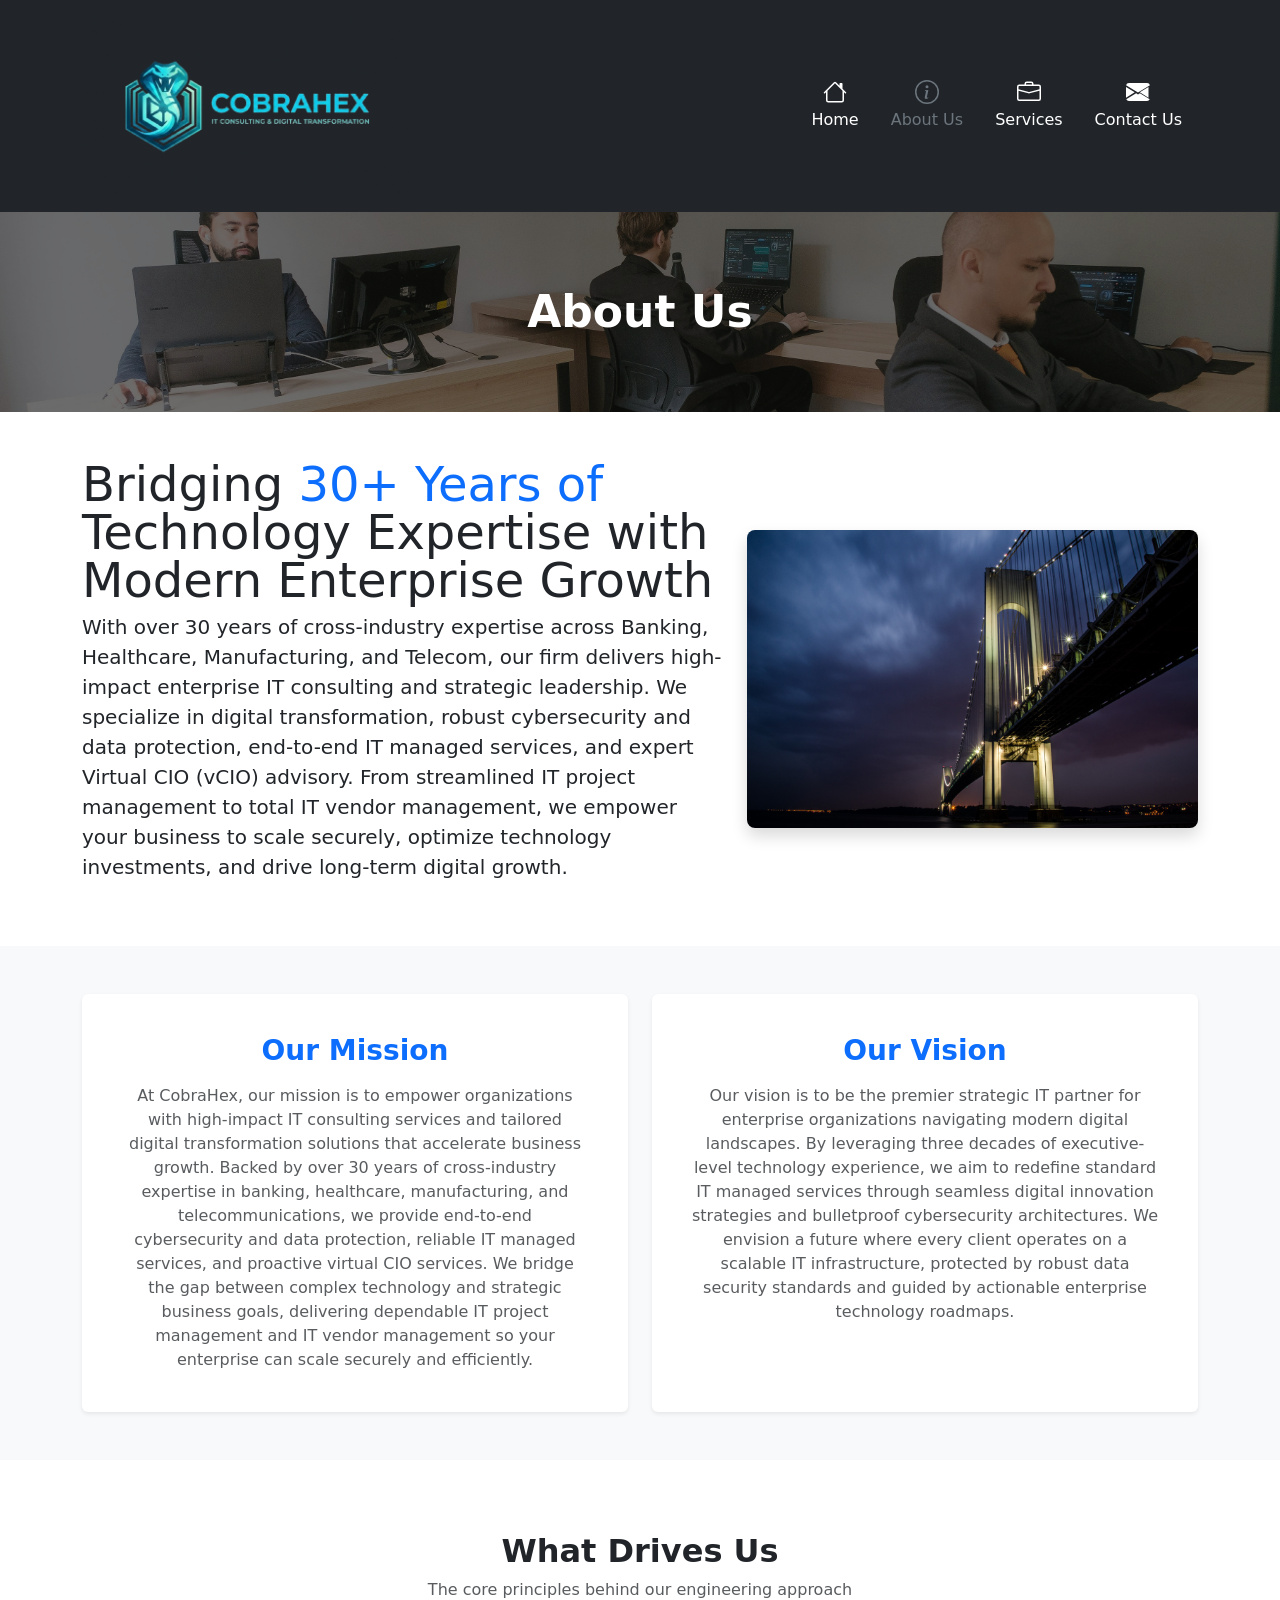
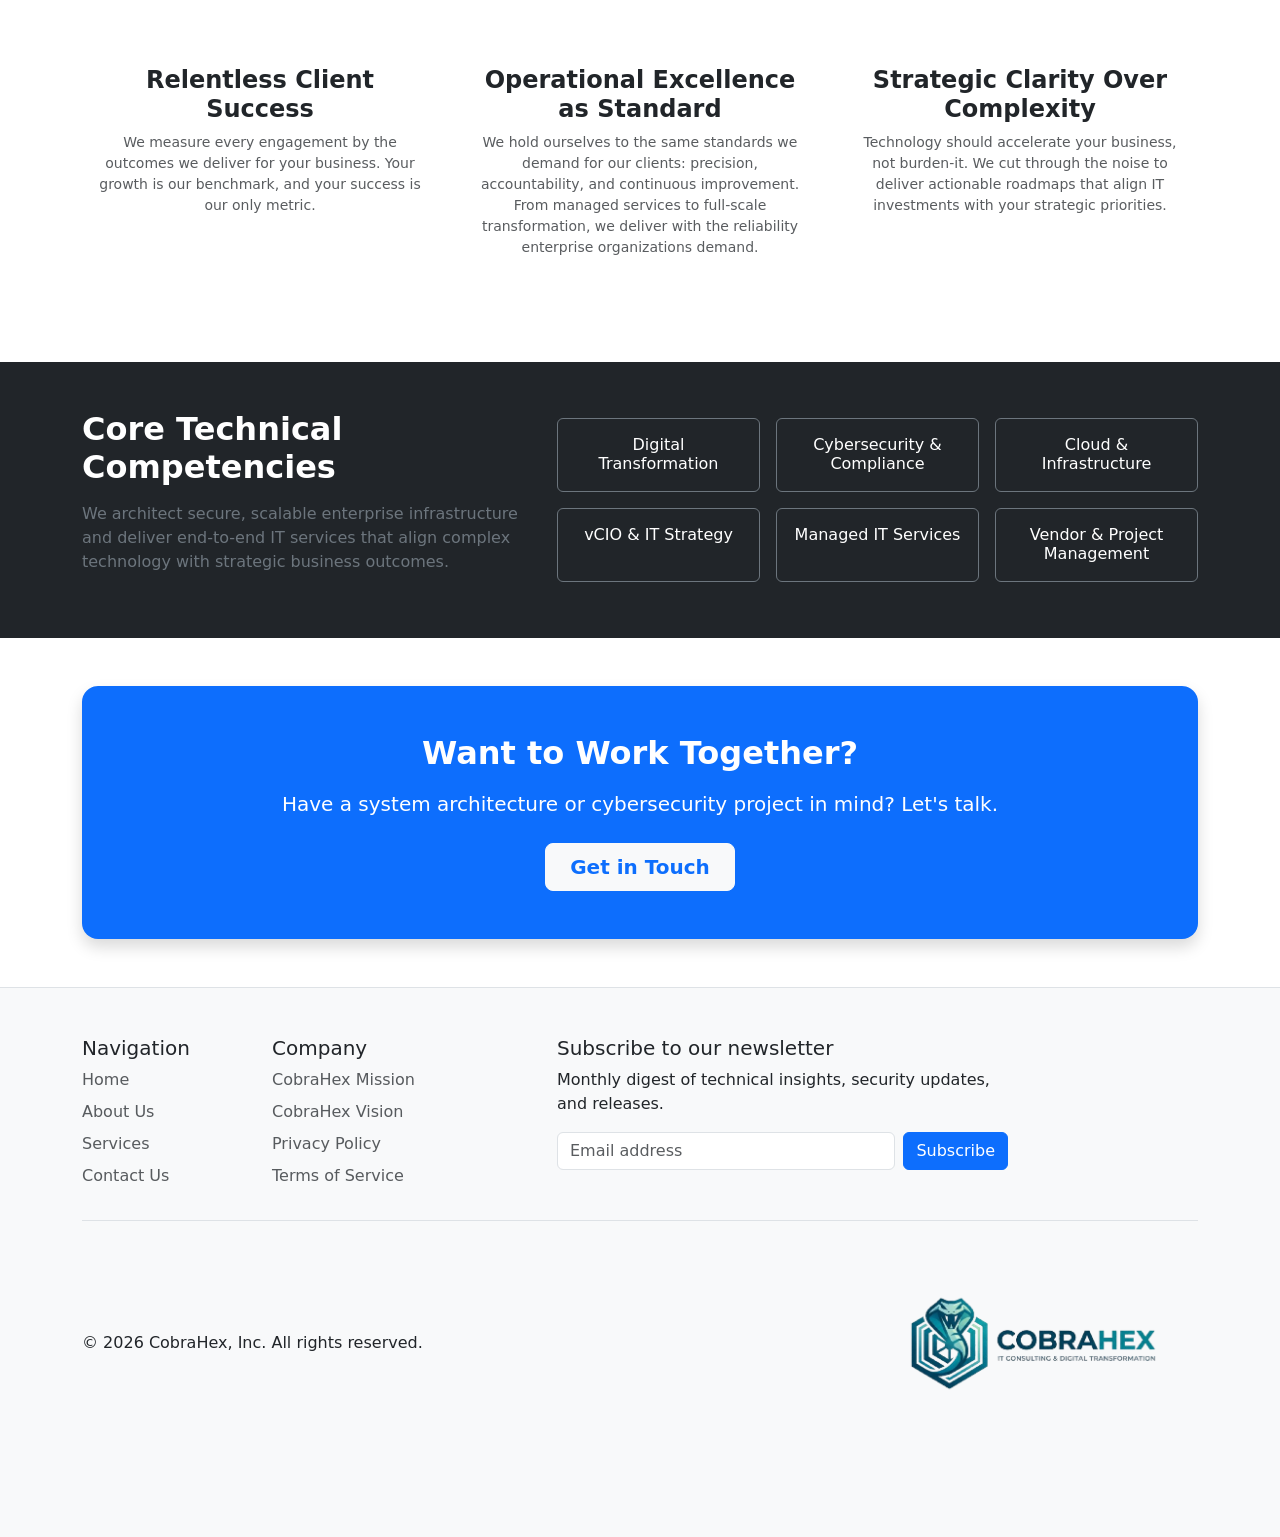
==== aboutUs.html @ 15d7810f "fix vision and mission cards for mobile devices" ====
<!DOCTYPE html>
<html lang="en">
<head>
    <meta charset="UTF-8">
    <meta name="viewport" content="width=device-width, initial-scale=1.0">
    <link href="https://cdn.jsdelivr.net/npm/bootstrap@5.3.3/dist/css/bootstrap.min.css" rel="stylesheet">
    <link href="./public/styles/home.css" rel="stylesheet">
    <link href="./public/styles/aboutUs.css" rel="stylesheet">
    <link rel="icon" href="./logo48.ico">
    <link rel="icon" href="./logo.png" type="image/x-icon">
    <!-- Core SEO -->
    <title>About CobraHex | 30+ Years of Enterprise IT & vCIO Leadership</title>
    <meta name="description"
        content="Discover how CobraHex leverages over 30 years of cross-industry tech expertise in banking, healthcare, and telecommunications to drive enterprise growth.">
    <meta name="keywords"
        content="About CobraHex, IT leadership, enterprise IT consulting, vCIO advisory, IT consulting expertise, IT digital transformation firm">
    
    <link rel="canonical" href="https://cobrahex.com/aboutUs.html">
    
    <!-- Open Graph (LinkedIn, Facebook, WhatsApp) -->
    <meta property="og:type" content="website">
    <meta property="og:url" content="https://cobrahex.com/aboutUs.html">
    <meta property="og:title" content="About Us | 30+ Years of Enterprise IT Expertise – CobraHex">
    <meta property="og:description"
        content="Bridging 30+ years of technology leadership across Banking, Healthcare, Manufacturing, and Telecom with modern IT managed services and vCIO strategy.">
    <meta property="og:image" content=https://cobrahex.com/public/assets/images/cobrahex.jpeg">
    
    <!-- Twitter Cards -->
    <meta name="twitter:card" content="summary_large_image">
    <meta name="twitter:title" content="About Us | 30+ Years of Enterprise IT Expertise – CobraHex">
    <meta name="twitter:description"
        content="Bridging 30+ years of technology leadership across Banking, Healthcare, Manufacturing, and Telecom with modern IT managed services and vCIO strategy.">
    <meta name="twitter:image" content="https://cobrahex.com/public/assets/images/cobrahex.jpeg">
    
    <!-- Robots & Indexing -->
    <meta name="robots" content="index, follow">
</head>
<body>
    <header class="navbar-section bg-dark text-white ">
        <div class="container py-2">
            <div class="d-flex flex-wrap align-items-center justify-content-between">
    
                <a href="/" class="d-flex align-items-center text-white text-decoration-none my-2">
                    <img src="./public/assets/images/logoblack.png" alt="CobraHex Logo" class="img-fluid"
                        style="max-height: 180px;">
                </a>
    
                <ul class="nav col-12 col-md-auto my-2 justify-content-center my-md-0 text-small">
                    <li>
                        <a href="./index.html" class="nav-link text-white text-center px-3">
                            <svg class="bi d-block mx-auto mb-1" width="24" height="24" fill="currentColor"
                                viewBox="0 0 16 16">
                                <path
                                    d="M8.707 1.5a1 1 0 0 0-1.414 0L.646 8.146a.5.5 0 0 0 .708.708L2 8.207V13.5A1.5 1.5 0 0 0 3.5 15h9a1.5 1.5 0 0 0 1.5-1.5V8.207l.646.647a.5.5 0 0 0 .708-.708L13 5.793V2.5a.5.5 0 0 0-.5-.5h-1a.5.5 0 0 0-.5.5v1.293zM13 7.207V13.5a.5.5 0 0 1-.5.5h-9a.5.5 0 0 1-.5-.5V7.207l5-5z" />
                            </svg>
                            Home
                        </a>
                    </li>
                    <li>
                        <a href="./aboutUs.html" class="nav-link text-secondary text-center px-3">
                            <svg class="bi d-block mx-auto mb-1" width="24" height="24" fill="currentColor"
                                viewBox="0 0 16 16">
                                <path d="M8 15A7 7 0 1 1 8 1a7 7 0 0 1 0 14m0 1A8 8 0 1 0 8 0a8 8 0 0 0 0 16" />
                                <path
                                    d="m8.93 6.588-2.29.287-.082.38.45.083c.294.07.352.176.288.469l-.738 3.468c-.194.897.105 1.319.808 1.319.545 0 1.178-.252 1.465-.598l.088-.416c-.2.176-.492.246-.686.246-.275 0-.375-.193-.304-.533zM9 4.5a1 1 0 1 1-2 0 1 1 0 0 1 2 0" />
                            </svg>
                            About Us
                        </a>
                    </li>
                    <li>
                        <a href="./services.html" class="nav-link text-white text-center px-3">
                            <svg class="bi d-block mx-auto mb-1" width="24" height="24" fill="currentColor"
                                viewBox="0 0 16 16">
                                <path
                                    d="M6.5 1A1.5 1.5 0 0 0 5 2.5V3H1.5A1.5 1.5 0 0 0 0 4.5v8A1.5 1.5 0 0 0 1.5 14h13a1.5 1.5 0 0 0 1.5-1.5v-8A1.5 1.5 0 0 0 14.5 3H11v-.5A1.5 1.5 0 0 0 9.5 1zm0 1h3a.5.5 0 0 1 .5.5V3H6v-.5a.5.5 0 0 1 .5-.5m1.886 6.914L15 7.151V12.5a.5.5 0 0 1-.5.5h-13a.5.5 0 0 1-.5-.5V7.15l6.614 1.764a1.5 1.5 0 0 0 .772 0M1.5 4h13a.5.5 0 0 1 .5.5v1.616L8.129 7.948a.5.5 0 0 1-.258 0L1 6.116V4.5a.5.5 0 0 1 .5-.5" />
                            </svg>
                            Services
                        </a>
                    </li>
                    <li>
                        <a href="./contactUs.html" class="nav-link text-white text-center px-3">
                            <svg class="bi d-block mx-auto mb-1" width="24" height="24" fill="currentColor"
                                viewBox="0 0 16 16">
                                <path
                                    d="M.05 3.555A2 2 0 0 1 2 2h12a2 2 0 0 1 1.95 1.555L8 8.414.05 3.555zM0 4.697v7.104l5.803-3.558L0 4.697zM6.761 8.83l-6.57 4.027A2 2 0 0 0 2 14h12a2 2 0 0 0 1.808-1.144l-6.57-4.027L8 9.586l-.239-.156zm8.239-4.133L9.197 8.243 15 11.801V4.697z" />
                            </svg>
                            Contact Us
                        </a>
                    </li>
                </ul>
    
            </div>
        </div>
    </header>

    <main>
        <section class="aboutUs-header">
            <img src="./public/assets/images/about-us-header.jpg" alt="About Us Banner">
            <div class="overlay"></div>
            <h1>About Us</h1>
        </section>

        <section class="container imagewithText-cont">
            <div class="row featurette align-items-center g-4">
                <div class="col-md-7">
                    <h2 class="featurette-heading fw-normal lh-1">
                        Bridging <span class="text-primary">30+ Years of</span> Technology Expertise with Modern Enterprise Growth 
                    </h2>
                    <p class="lead">With over 30 years of cross-industry expertise across Banking, Healthcare, Manufacturing, and Telecom, our firm delivers
                    high-impact enterprise IT consulting and strategic leadership. We specialize in digital transformation, robust
                    cybersecurity and data protection, end-to-end IT managed services, and expert Virtual CIO (vCIO) advisory. From
                    streamlined IT project management to total IT vendor management, we empower your business to scale securely, optimize
                    technology investments, and drive long-term digital growth.</p>
                </div>
                <div class="col-md-5 text-center">
                    <img src="./public/assets/images/bridge.jpg" class="img-fluid rounded-3 shadow" alt="Featurette Image"
                        loading="lazy">
                </div>
            </div>
        </section>

        <section class="py-5 bg-light" id="vision-mission">
            <div class="container">
                <div class="row g-4 text-center">
                    <div class="col-md-6" id="mission-card">
                        <div class="card h-100 border-0 shadow-sm p-4">
                            <div class="card-body">
                                <h3 class="card-title fw-bold text-primary mb-3">Our Mission</h3>
                                <p class="card-text text-muted">
                                    At CobraHex, our mission is to empower organizations with high-impact IT consulting services and tailored digital
                                    transformation solutions that accelerate business growth. Backed by over 30 years of cross-industry expertise in
                                    banking, healthcare, manufacturing, and telecommunications, we provide end-to-end cybersecurity and data protection,
                                    reliable IT managed services, and proactive virtual CIO services. We bridge the gap between complex technology and
                                    strategic business goals, delivering dependable IT project management and IT vendor management so your enterprise can
                                    scale securely and efficiently.
                                </p>
                            </div>
                        </div>
                    </div>
                    <div class="col-md-6" id="vision-card">
                        <div class="card h-100 border-0 shadow-sm p-4">
                            <div class="card-body">
                                <h3 class="card-title fw-bold text-primary mb-3">Our Vision</h3>
                                <p class="card-text text-muted">
                                    Our vision is to be the premier strategic IT partner for enterprise organizations navigating modern digital landscapes.
                                    By leveraging three decades of executive-level technology experience, we aim to redefine standard IT managed services
                                    through seamless digital innovation strategies and bulletproof cybersecurity architectures. We envision a future where
                                    every client operates on a scalable IT infrastructure, protected by robust data security standards and guided by
                                    actionable enterprise technology roadmaps.
                                </p>
                            </div>
                        </div>
                    </div>
                </div>
            </div>
        </section>

        <section class="container my-5 py-4">
            <div class="text-center mb-5">
                <h2 class="fw-bold">What Drives Us</h2>
                <p class="text-muted">The core principles behind our engineering approach</p>
            </div>
            <div class="row g-4">
                <div class="col-md-4 text-center">
                    <div class="p-3">
                        <h4 class="fw-semibold mb-2">Relentless Client Success</h4>
                        <p class="text-muted small">We measure every engagement by the outcomes we deliver for your business.
                        Your growth is our benchmark, and your success is our only metric.</p>
                    </div>
                </div>
                <div class="col-md-4 text-center">
                    <div class="p-3">
                        <h4 class="fw-semibold mb-2">Operational Excellence as Standard</h4>
                        <p class="text-muted small">We hold ourselves to the same standards we demand for our clients: precision, accountability, and continuous
                        improvement.
                        From managed services to full-scale transformation, we deliver with the reliability enterprise organizations demand.</p>
                    </div>
                </div>
                <div class="col-md-4 text-center">
                    <div class="p-3">
                        <h4 class="fw-semibold mb-2">Strategic Clarity Over Complexity</h4>
                        <p class="text-muted small">Technology should accelerate your business, not burden-it.
                            We cut through the noise to deliver actionable roadmaps that align IT investments with your strategic priorities.
                        </p>
                    </div>
                </div>
            </div>
        </section>

        <section class="py-5 bg-dark text-white">
            <div class="container">
                <div class="row align-items-center g-4">
                    <div class="col-lg-5">
                        <h2 class="fw-bold mb-3">Core Technical Competencies</h2>
                        <p class="text-secondary">We architect secure, scalable enterprise infrastructure and deliver end-to-end IT services that align complex technology
                        with strategic business outcomes.</p>
                    </div>
                    <div class="col-lg-7">
                        <div class="row g-3">
                            <div class="col-6 col-sm-4">
                                <div class="p-3 border border-secondary rounded text-center">
                                    <h6 class="mb-0 text-white min-height-constraint">Digital Transformation</h6>
                                </div>
                            </div>
                            <div class="col-6 col-sm-4">
                                <div class="p-3 border border-secondary rounded text-center">
                                    <h6 class="mb-0 text-white min-height-constraint">Cybersecurity & Compliance</h6>
                                </div>
                            </div>
                            <div class="col-6 col-sm-4">
                                <div class="p-3 border border-secondary rounded text-center">
                                    <h6 class="mb-0 text-white min-height-constraint">Cloud & Infrastructure</h6>
                                </div>
                            </div>
                            <div class="col-6 col-sm-4">
                                <div class="p-3 border border-secondary rounded text-center">
                                    <h6 class="mb-0 text-white min-height-constraint">vCIO & IT Strategy</h6>
                                </div>
                            </div>
                            <div class="col-6 col-sm-4">
                                <div class="p-3 border border-secondary rounded text-center">
                                    <h6 class="mb-0 text-white min-height-constraint">Managed IT Services</h6>
                                </div>
                            </div>
                            <div class="col-6 col-sm-4">
                                <div class="p-3 border border-secondary rounded text-center">
                                    <h6 class="mb-0 text-white min-height-constraint">Vendor & Project Management</h6>
                                </div>
                            </div>
                        </div>
                    </div>
                </div>
            </div>
        </section>

        <section class="container my-5">
            <div class="bg-primary text-white rounded-4 p-5 text-center shadow">
                <h2 class="fw-bold mb-3">Want to Work Together?</h2>
                <p class="lead mb-4 opacity-90">Have a system architecture or cybersecurity project in mind? Let's talk.</p>
                <a href="./contactUs.html" class="btn btn-light btn-lg px-4 fw-semibold text-primary">Get in Touch</a>
            </div>
        </section>

    </main>

    <!-- FOOTER -->
    <footer class="foot-nav py-5 bg-light border-top">
        <div class="container">
            <div class="row g-4">
                <div class="col-6 col-md-2">
                    <h5>Navigation</h5>
                    <ul class="nav flex-column">
                        <li class="nav-item mb-2"><a href="./index.html" class="nav-link p-0 text-body-secondary">Home</a>
                        </li>
                        <li class="nav-item mb-2"><a href="./aboutUs.html" class="nav-link p-0 text-body-secondary">About
                                Us</a></li>
                        <li class="nav-item mb-2"><a href="./services.html"
                                class="nav-link p-0 text-body-secondary">Services</a></li>
                        <li class="nav-item mb-2"><a href="./contactUs.html"
                                class="nav-link p-0 text-body-secondary">Contact Us</a></li>
                    </ul>
                </div>
    
    
    
                <div class="col-6 col-md-2">
                    <h5>Company</h5>
                    <ul class="nav flex-column">
                        <li class="nav-item mb-2"><a href="./aboutUs.html#mission-card"
                                class="nav-link p-0 text-body-secondary">
                                CobraHex Mission</a></li>
                        <li class="nav-item mb-2"><a href="./aboutUs.html#vision-card"
                                class="nav-link p-0 text-body-secondary">
                                CobraHex Vision</a></li>
                        <li class="nav-item mb-2"><a href="./privacy-policy.html"
                                class="nav-link p-0 text-body-secondary">Privacy
                                Policy</a></li>
                        <li class="nav-item mb-2"><a href="./terms-of-service.html"
                                class="nav-link p-0 text-body-secondary">Terms of
                                Service</a></li>
                    </ul>
                </div>
    
                <div class="col-md-5 offset-md-1">
                    <form id="newsletterForm">
                        <h5>Subscribe to our newsletter</h5>
                        <p>Monthly digest of technical insights, security updates, and releases.</p>
                        <div class="d-flex flex-column flex-sm-row w-100 gap-2">
                            <label for="newsletter1" class="visually-hidden">Email address</label>
                            <input id="newsletter1" type="email" class="form-control" placeholder="Email address">
                            <button class="btn btn-primary" type="submit">Subscribe</button>
                        </div>
                    </form>
                </div>
            </div>
    
            <div class="d-flex flex-column flex-sm-row justify-content-between align-items-center py-4 my-4 border-top">
                <p class="copyright-par mb-2 mb-sm-0">© 2026 CobraHex, Inc. All rights reserved.</p>
                <img src="./public/assets/images/logolight6.png" alt="CobraHex Logo" class="img-fluid my-2"
                    style="max-height: 180px;">
                <!--
                    <ul class="list-unstyled d-flex mb-0">
                        <li class="ms-3"><a class="link-body-emphasis" href="#" aria-label="Instagram">Instagram</a></li>
                        <li class="ms-3"><a class="link-body-emphasis" href="#" aria-label="Facebook">Facebook</a></li>
                    </ul>-->
            </div>
        </div>
    </footer>

    <script src="https://cdn.jsdelivr.net/npm/bootstrap@5.3.3/dist/js/bootstrap.bundle.min.js"></script>
    <script src="https://ajax.googleapis.com/ajax/libs/jquery/3.7.1/jquery.min.js"></script>
    <script src="./public/scripts/footer.js"></script>
    <script src="./public/scripts/contactUs.js"></script>
</body>
</html>
---- public/styles/home.css ----
/* GLOBAL RESET & FLEXBOX FOOTER LAYOUT */
html,
body {
    overflow-x: hidden;
    /* Prevents unwanted horizontal scrolling */
    margin: 0;
    padding: 0;
}

.height-class{
    max-height: 227px;
}

.min-height-constraint{
    min-height: 40px;
}

body {
    display: flex;
    flex-direction: column;
    min-height: 100vh;
    color: var(--bs-body-color);
}

main {
    flex: 1 0 auto;
    width: 100%;
}

/* NAVBAR ADJUSTMENTS */
.navbar-section {
    width: 100%;
    min-height: 180px;
}

/* CAROUSEL RESPONSIVENESS */
#myCarousel {
    position: relative;
    margin-bottom: 3rem;
}

#myCarousel .carousel-item {
    height: 60vh;
    min-height: 350px;
    max-height: 600px;
}

#myCarousel img {
    height: 100%;
    width: 100%;
    object-fit: cover;
}
.paragraph-carousel{
    font-size: 30px;
    text-shadow: 0 2px 2px rgba(0, 0, 0, 200);
}



/* FEATURETTE / IMAGE WITH TEXT FIXES */
.imagewithText-cont {
    margin-top: 3rem;
    margin-bottom: 3rem;
    width: 100%;
}

.imagewithText-cont img {
    max-width: 100%;
    height: auto;
    object-fit: cover;
    border-radius: 0.5rem;
}




/* RESPONSIVE TYPOGRAPHY & SPACING */
.featurette-divider {
    margin: 3rem 0;
}

@media (min-width: 768px) {
    .featurette-heading {
        font-size: 2.5rem;
    }
}

@media (min-width: 992px) {
    .featurette-heading {
        font-size: 3rem;
    }
}
---- public/styles/aboutUs.css ----
.aboutUs-header {
    position: relative;
    max-height: 400px;
    min-height: 200px;
    width: 100%;
    overflow: hidden;
    display: flex;
    align-items: center;
    justify-content: center;
    padding:0;
}


/* Base background image */
.aboutUs-header>img {
    position: absolute;
    top: 0;
    left: 0;
    width: 100%;
    height: 100%;
    object-fit: cover;
    /* Prevents image distortion */
    z-index: 1;
}

/* Dark layer over the image */
.aboutUs-header .overlay {
    position: absolute;
    top: 0;
    left: 0;
    width: 100%;
    height: 100%;
    background-color: rgba(0, 0, 0, 0.55);
    /* Adjust opacity (0.55) to change darkness */
    z-index: 2;
}

/* Centered heading text above the dark layer */
.aboutUs-header>h1 {
    position: relative;
    z-index: 3;
    color: #ffffff;
    margin: 0;
    text-align: center;
    font-size: 2.75rem;
    font-weight: 700;
}
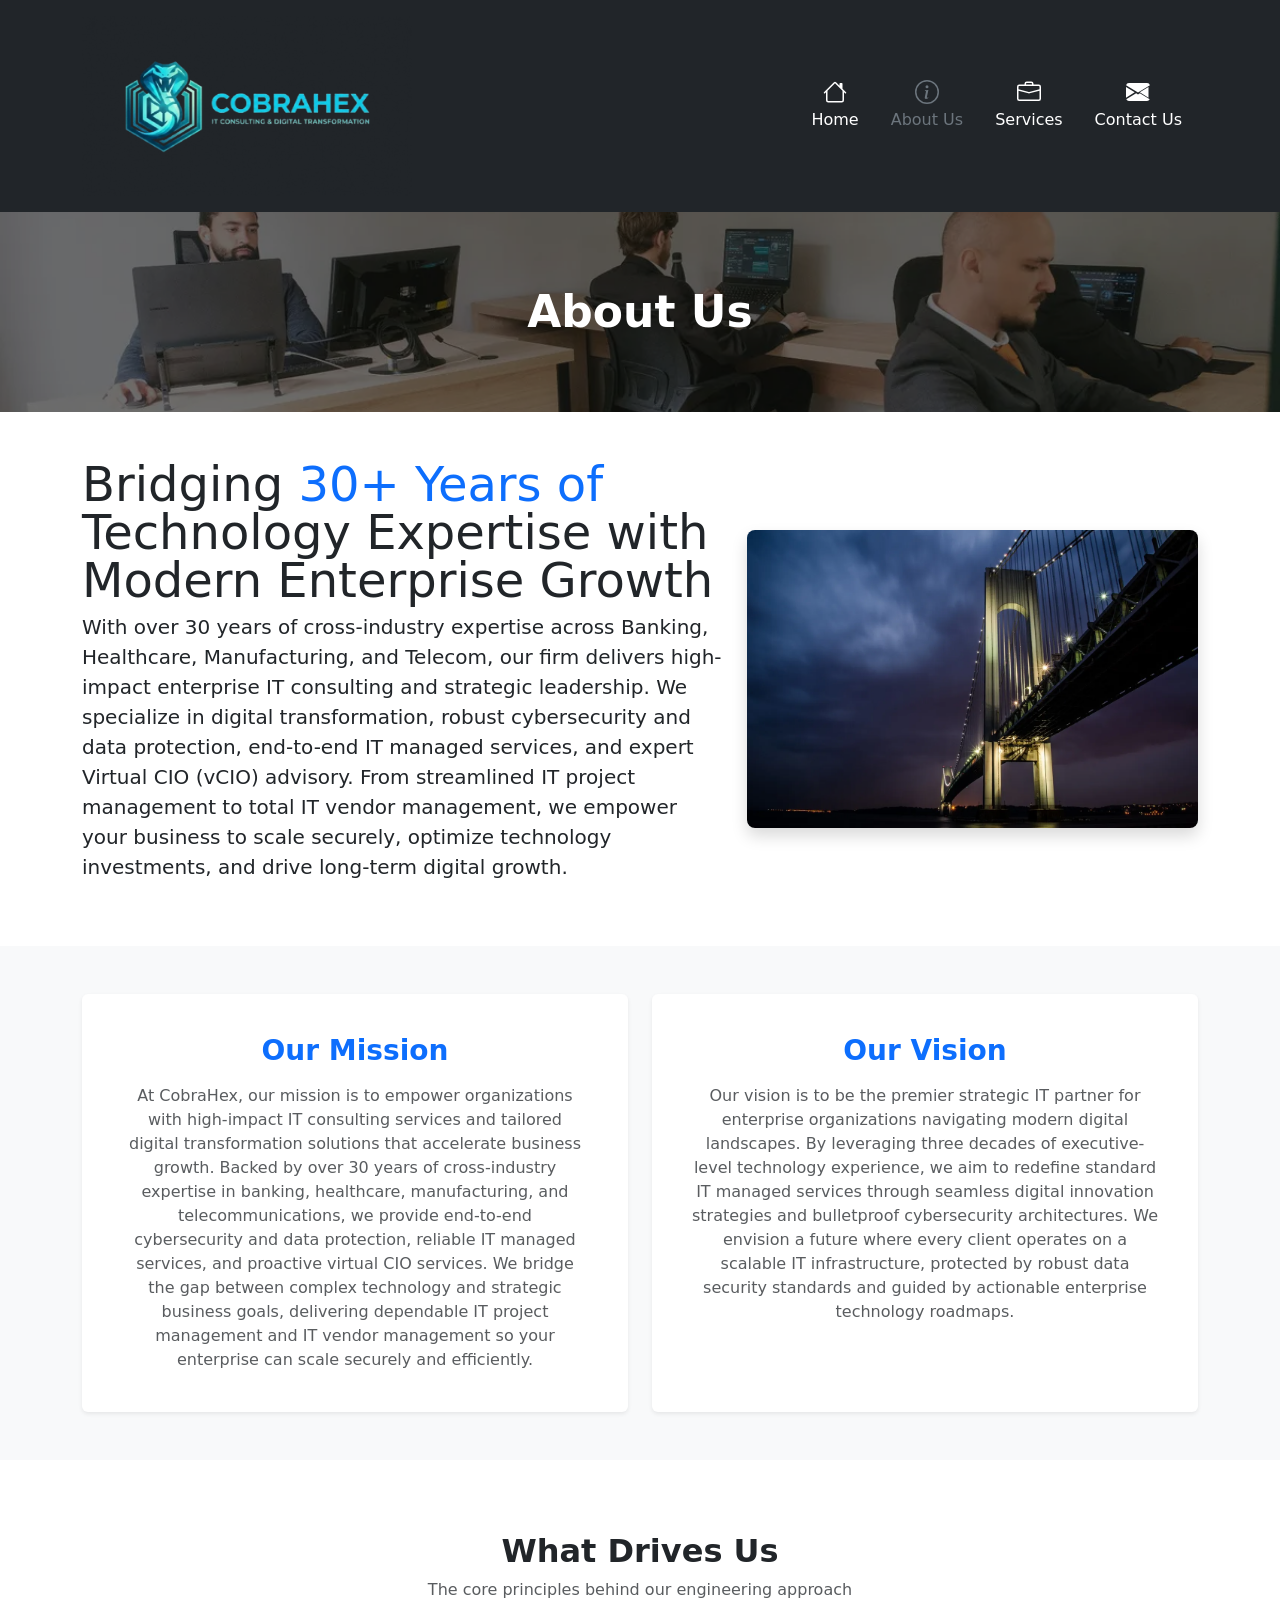
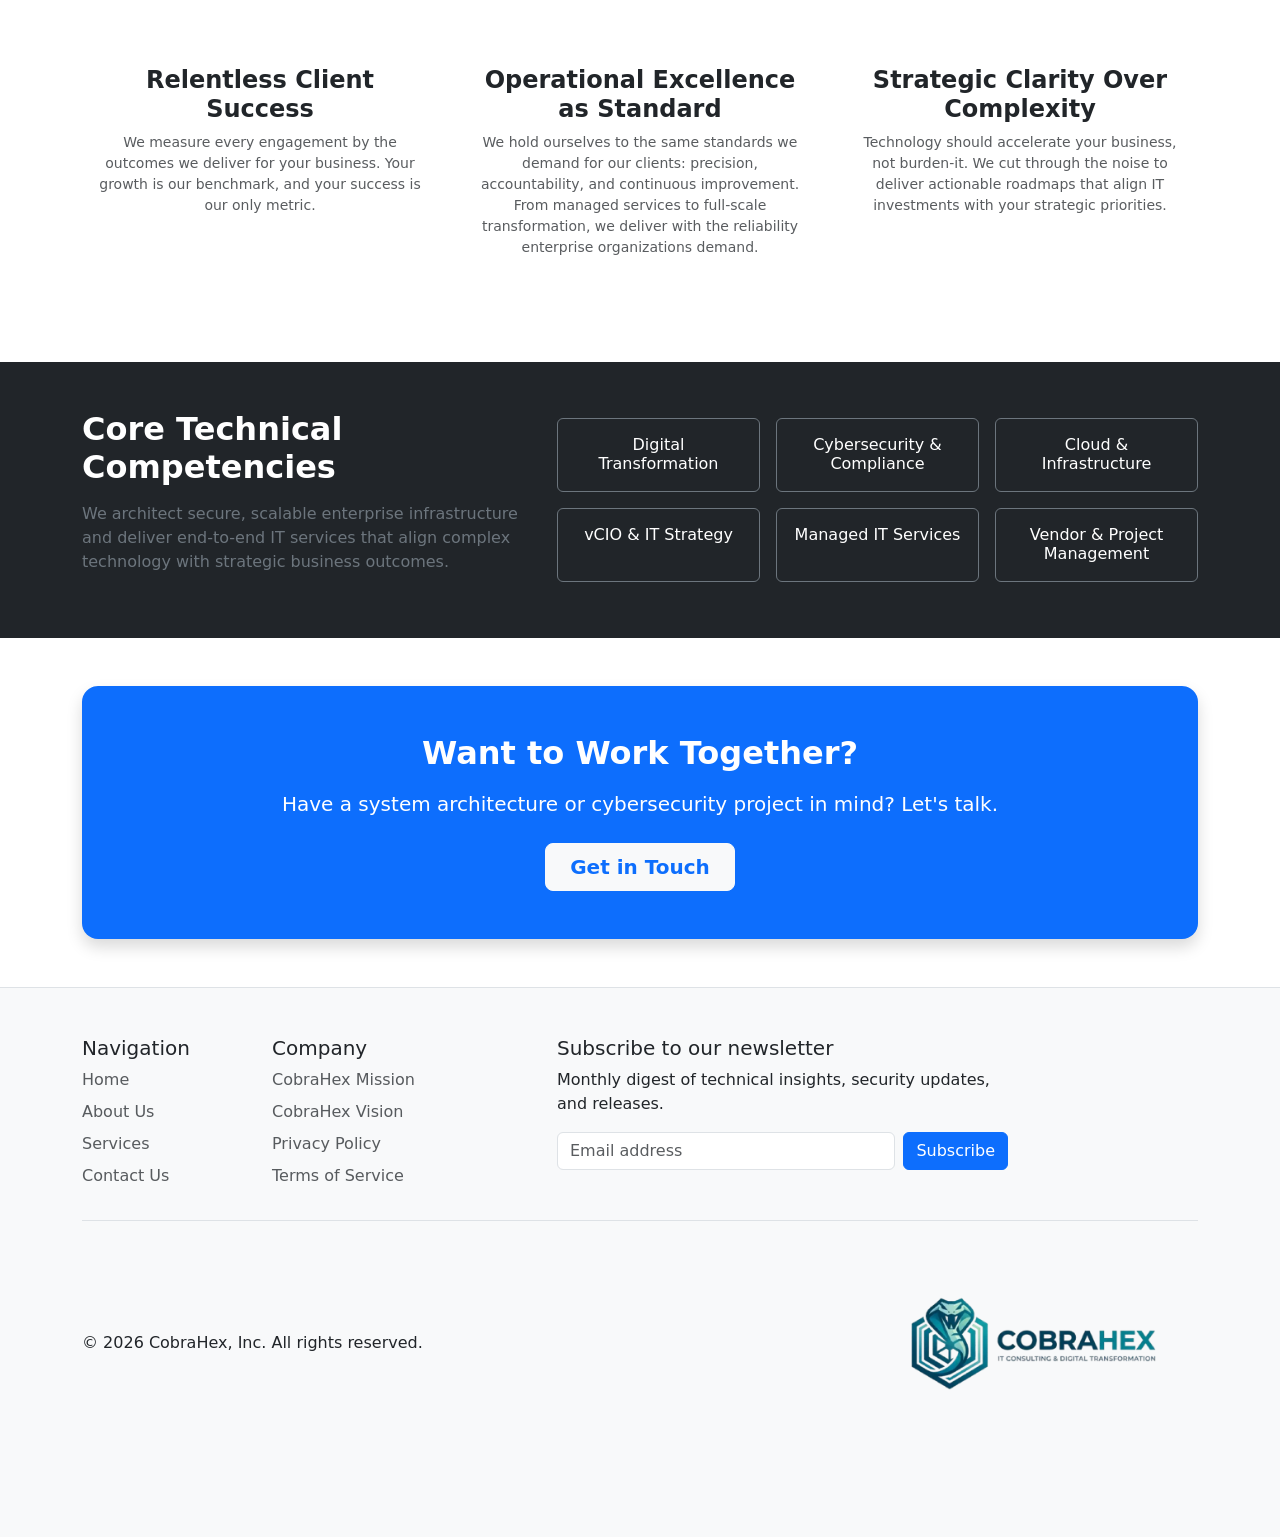
==== commit f1f6968d: "optimizing image loading time" ====
--- a/aboutUs.html
+++ b/aboutUs.html
@@ -1,13 +1,23 @@
 <!DOCTYPE html>
 <html lang="en">
 <head>
+    <!-- Google tag (gtag.js) -->
+    <script async src="https://www.googletagmanager.com/gtag/js?id=G-S55B99KXET"></script>
+    <script>
+        window.dataLayer = window.dataLayer || [];
+        function gtag() { dataLayer.push(arguments); }
+        gtag('js', new Date());
+
+        gtag('config', 'G-S55B99KXET');
+    </script>
+
     <meta charset="UTF-8">
     <meta name="viewport" content="width=device-width, initial-scale=1.0">
     <link href="https://cdn.jsdelivr.net/npm/bootstrap@5.3.3/dist/css/bootstrap.min.css" rel="stylesheet">
     <link href="./public/styles/home.css" rel="stylesheet">
     <link href="./public/styles/aboutUs.css" rel="stylesheet">
     <link rel="icon" href="./logo48.ico">
-    <link rel="icon" href="./logo.png" type="image/x-icon">
+    <link rel="icon" href="./logo.webp" type="image/x-icon">
     <!-- Core SEO -->
     <title>About CobraHex | 30+ Years of Enterprise IT & vCIO Leadership</title>
     <meta name="description"
@@ -23,14 +33,14 @@
     <meta property="og:title" content="About Us | 30+ Years of Enterprise IT Expertise – CobraHex">
     <meta property="og:description"
         content="Bridging 30+ years of technology leadership across Banking, Healthcare, Manufacturing, and Telecom with modern IT managed services and vCIO strategy.">
-    <meta property="og:image" content=https://cobrahex.com/public/assets/images/cobrahex.jpeg">
+    <meta property="og:image" content=https://cobrahex.com/public/assets/images/cobrahex.webp">
     
     <!-- Twitter Cards -->
     <meta name="twitter:card" content="summary_large_image">
     <meta name="twitter:title" content="About Us | 30+ Years of Enterprise IT Expertise – CobraHex">
     <meta name="twitter:description"
         content="Bridging 30+ years of technology leadership across Banking, Healthcare, Manufacturing, and Telecom with modern IT managed services and vCIO strategy.">
-    <meta name="twitter:image" content="https://cobrahex.com/public/assets/images/cobrahex.jpeg">
+    <meta name="twitter:image" content="https://cobrahex.com/public/assets/images/cobrahex.webp">
     
     <!-- Robots & Indexing -->
     <meta name="robots" content="index, follow">
@@ -41,7 +51,7 @@
             <div class="d-flex flex-wrap align-items-center justify-content-between">
     
                 <a href="/" class="d-flex align-items-center text-white text-decoration-none my-2">
-                    <img src="./public/assets/images/logoblack.png" alt="CobraHex Logo" class="img-fluid"
+                    <img src="./public/assets/images/logoblack.webp" alt="CobraHex Logo" class="img-fluid"
                         style="max-height: 180px;">
                 </a>
     
@@ -95,7 +105,7 @@
 
     <main>
         <section class="aboutUs-header">
-            <img src="./public/assets/images/about-us-header.jpg" alt="About Us Banner">
+            <img src="./public/assets/images/about-us-header.webp" alt="About Us Banner" fetchpriority="high">
             <div class="overlay"></div>
             <h1>About Us</h1>
         </section>
@@ -113,7 +123,7 @@
                     technology investments, and drive long-term digital growth.</p>
                 </div>
                 <div class="col-md-5 text-center">
-                    <img src="./public/assets/images/bridge.jpg" class="img-fluid rounded-3 shadow" alt="Featurette Image"
+                    <img src="./public/assets/images/bridge.webp" class="img-fluid rounded-3 shadow" alt="Featurette Image"
                         loading="lazy">
                 </div>
             </div>
@@ -296,7 +306,7 @@
     
             <div class="d-flex flex-column flex-sm-row justify-content-between align-items-center py-4 my-4 border-top">
                 <p class="copyright-par mb-2 mb-sm-0">© 2026 CobraHex, Inc. All rights reserved.</p>
-                <img src="./public/assets/images/logolight6.png" alt="CobraHex Logo" class="img-fluid my-2"
+                <img src="./public/assets/images/logolight6.webp" alt="CobraHex Logo" class="img-fluid my-2"
                     style="max-height: 180px;">
                 <!--
                     <ul class="list-unstyled d-flex mb-0">
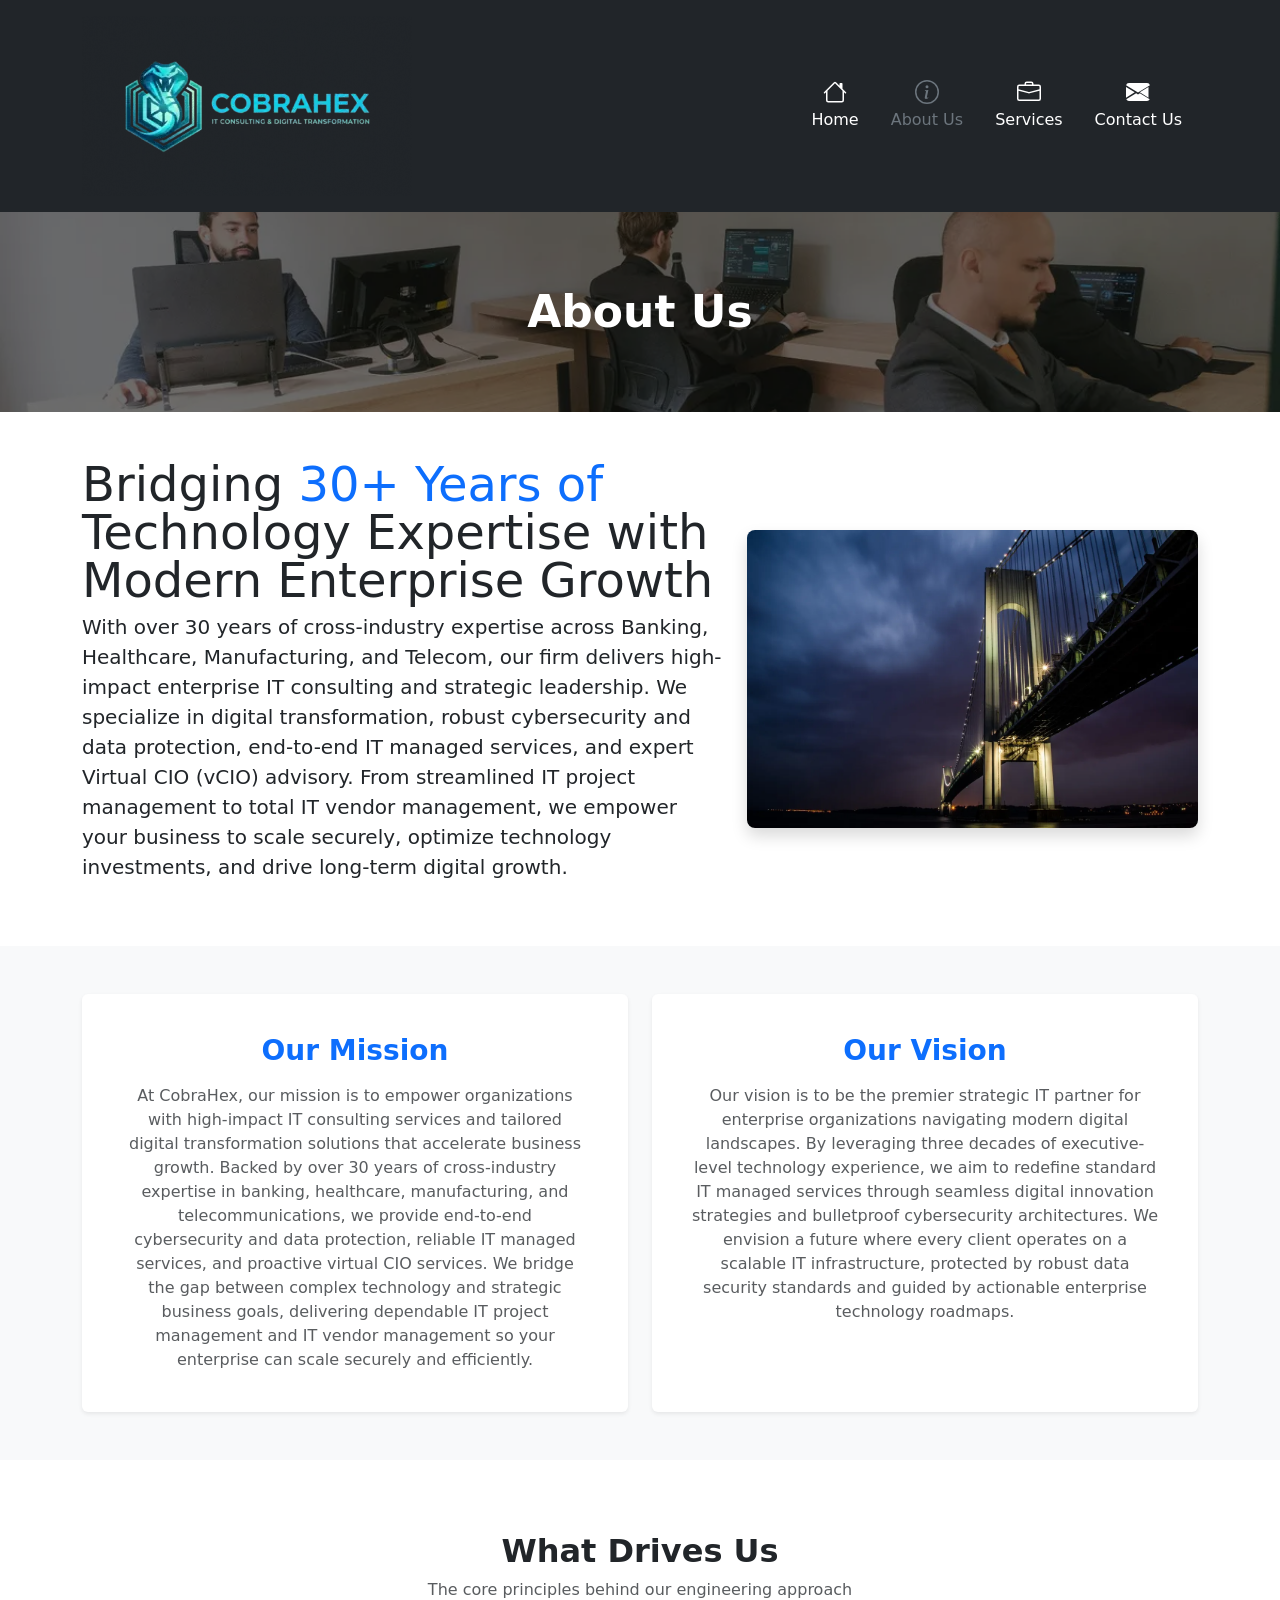
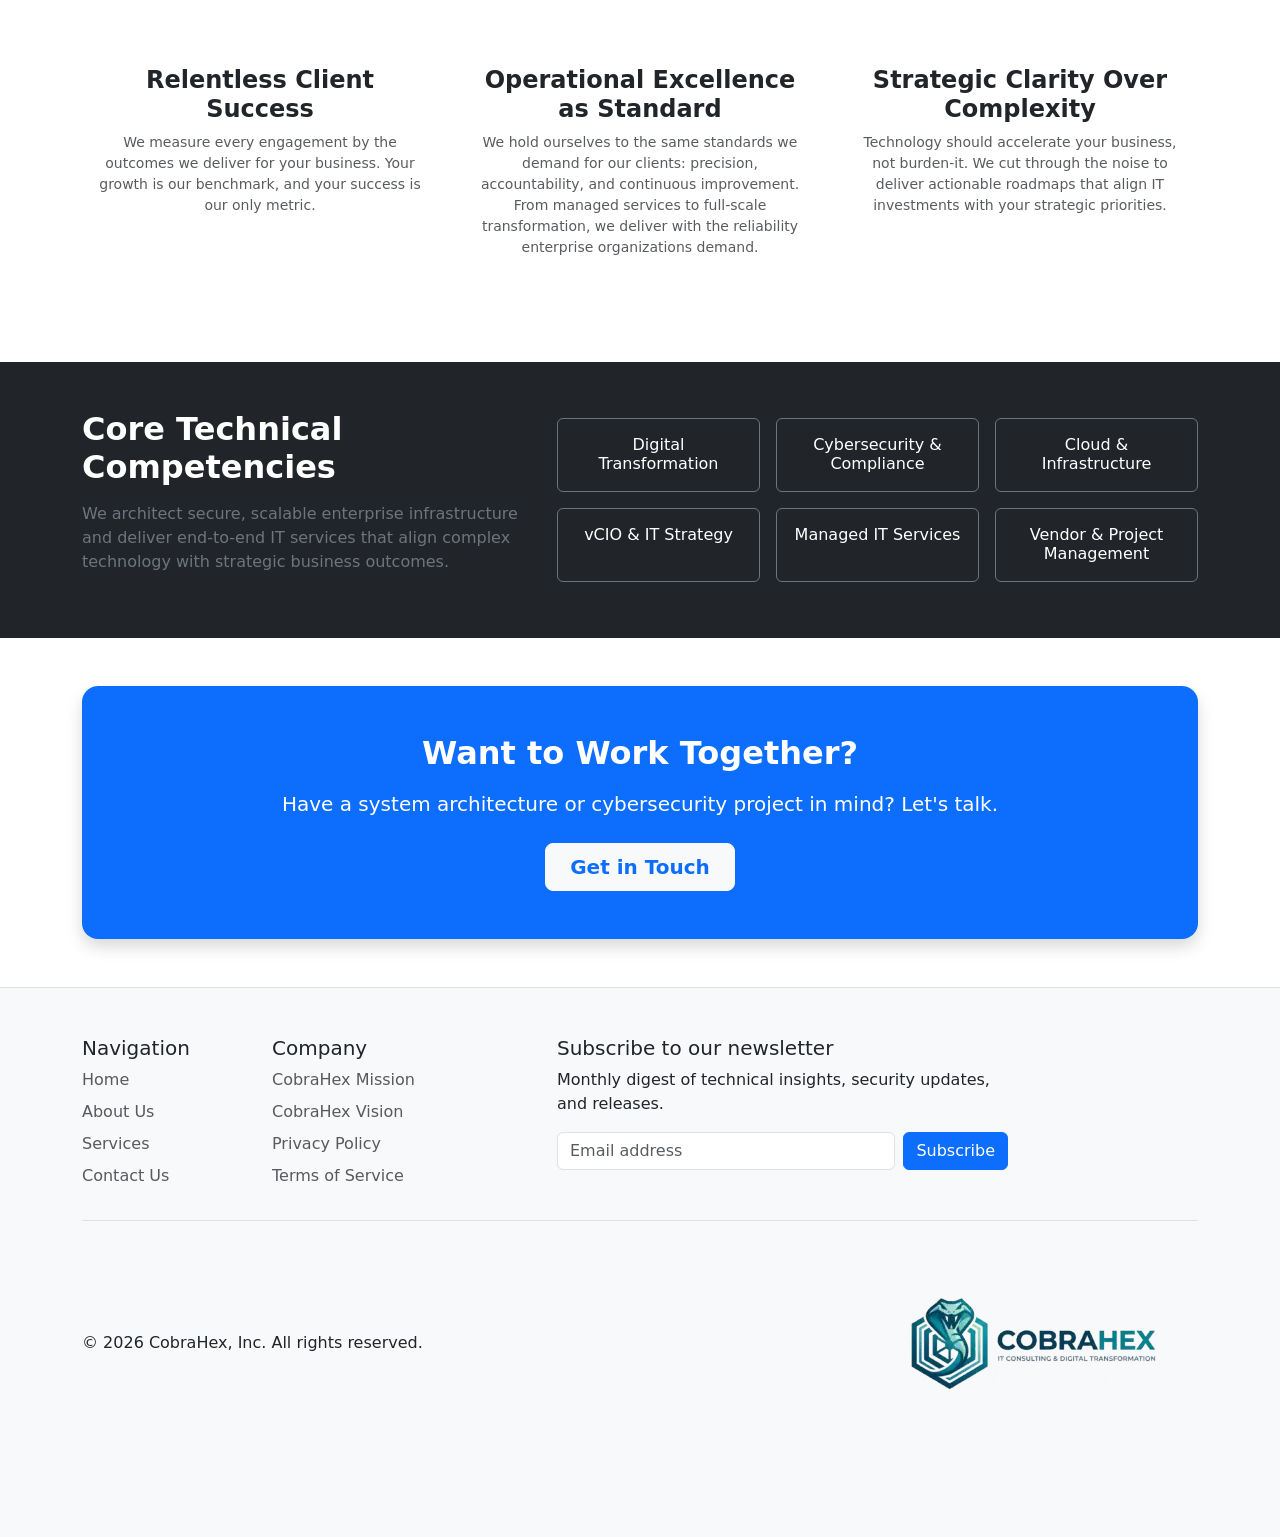
==== commit 1c3325f4: "fix javascript" ====
--- a/aboutUs.html
+++ b/aboutUs.html
@@ -320,6 +320,6 @@
     <script src="https://cdn.jsdelivr.net/npm/bootstrap@5.3.3/dist/js/bootstrap.bundle.min.js"></script>
     <script src="https://ajax.googleapis.com/ajax/libs/jquery/3.7.1/jquery.min.js"></script>
     <script src="./public/scripts/footer.js"></script>
-    <script src="./public/scripts/contactUs.js"></script>
+    
 </body>
 </html>
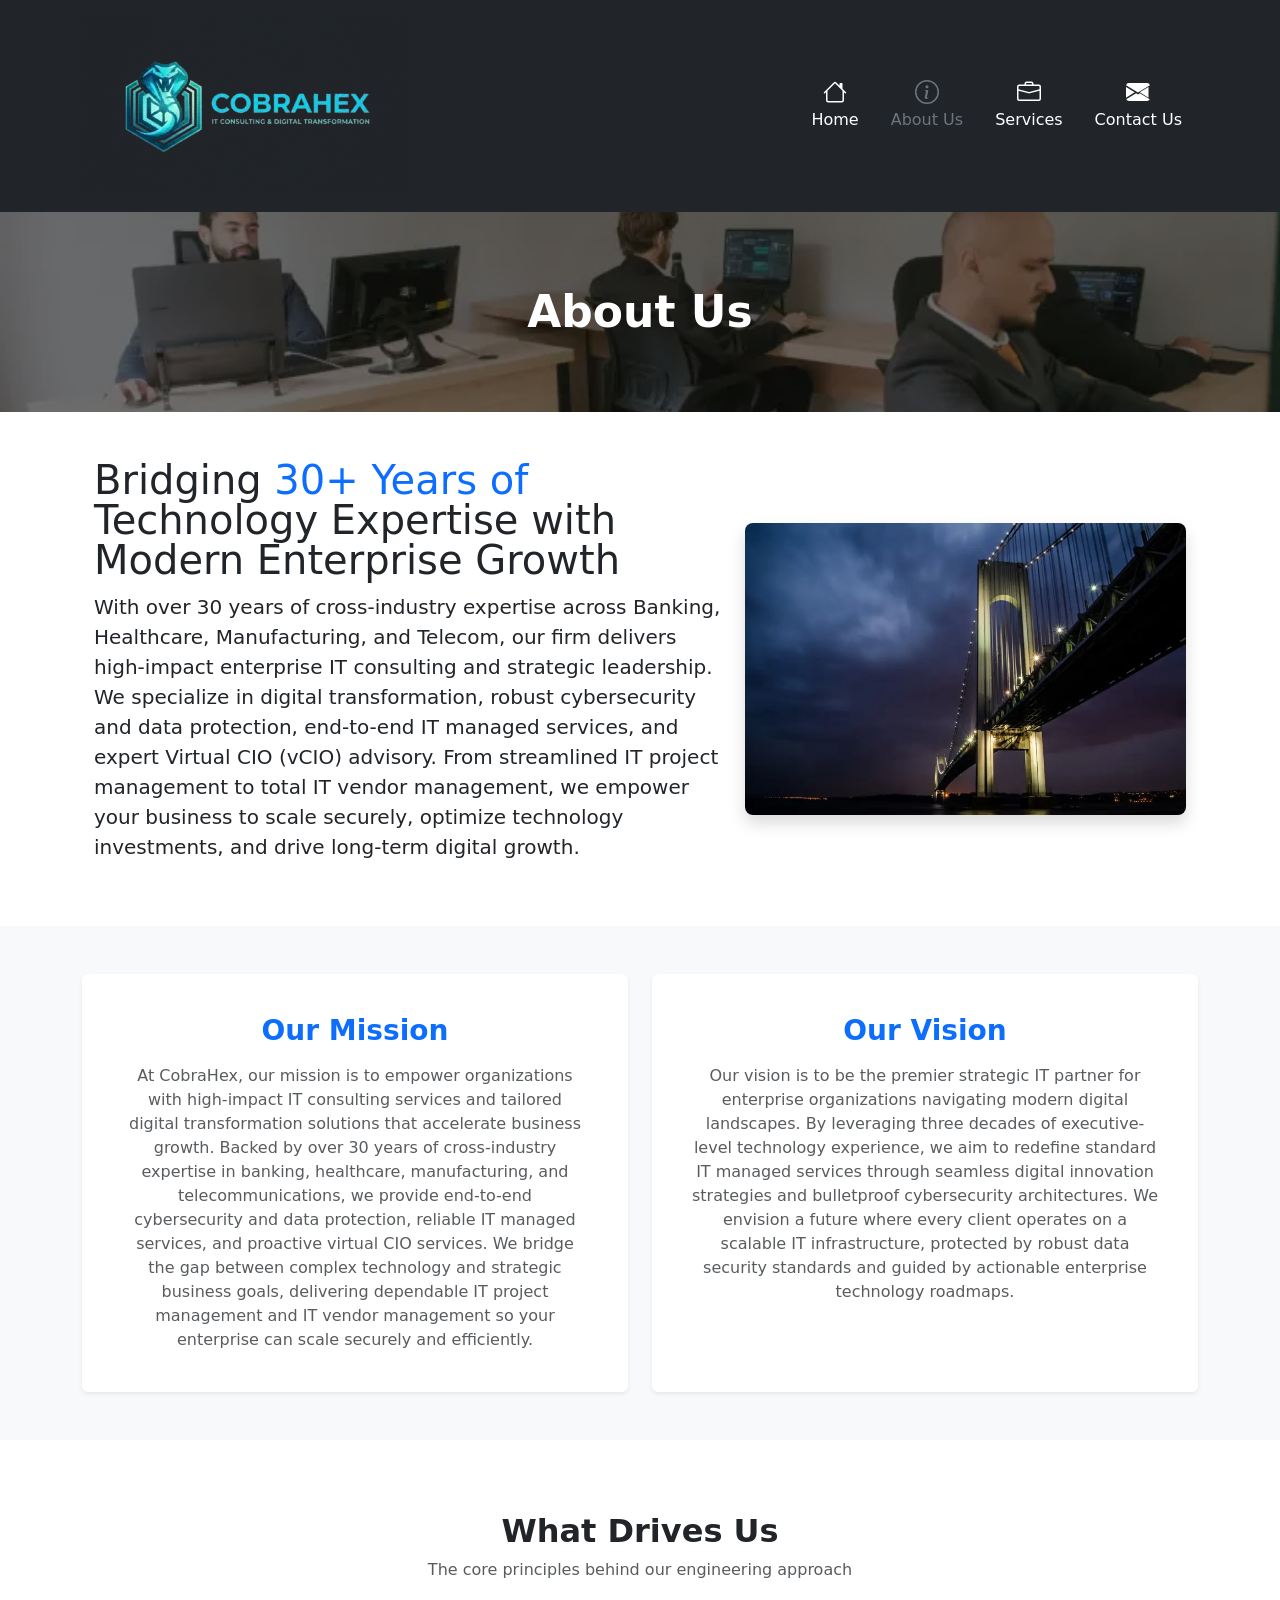
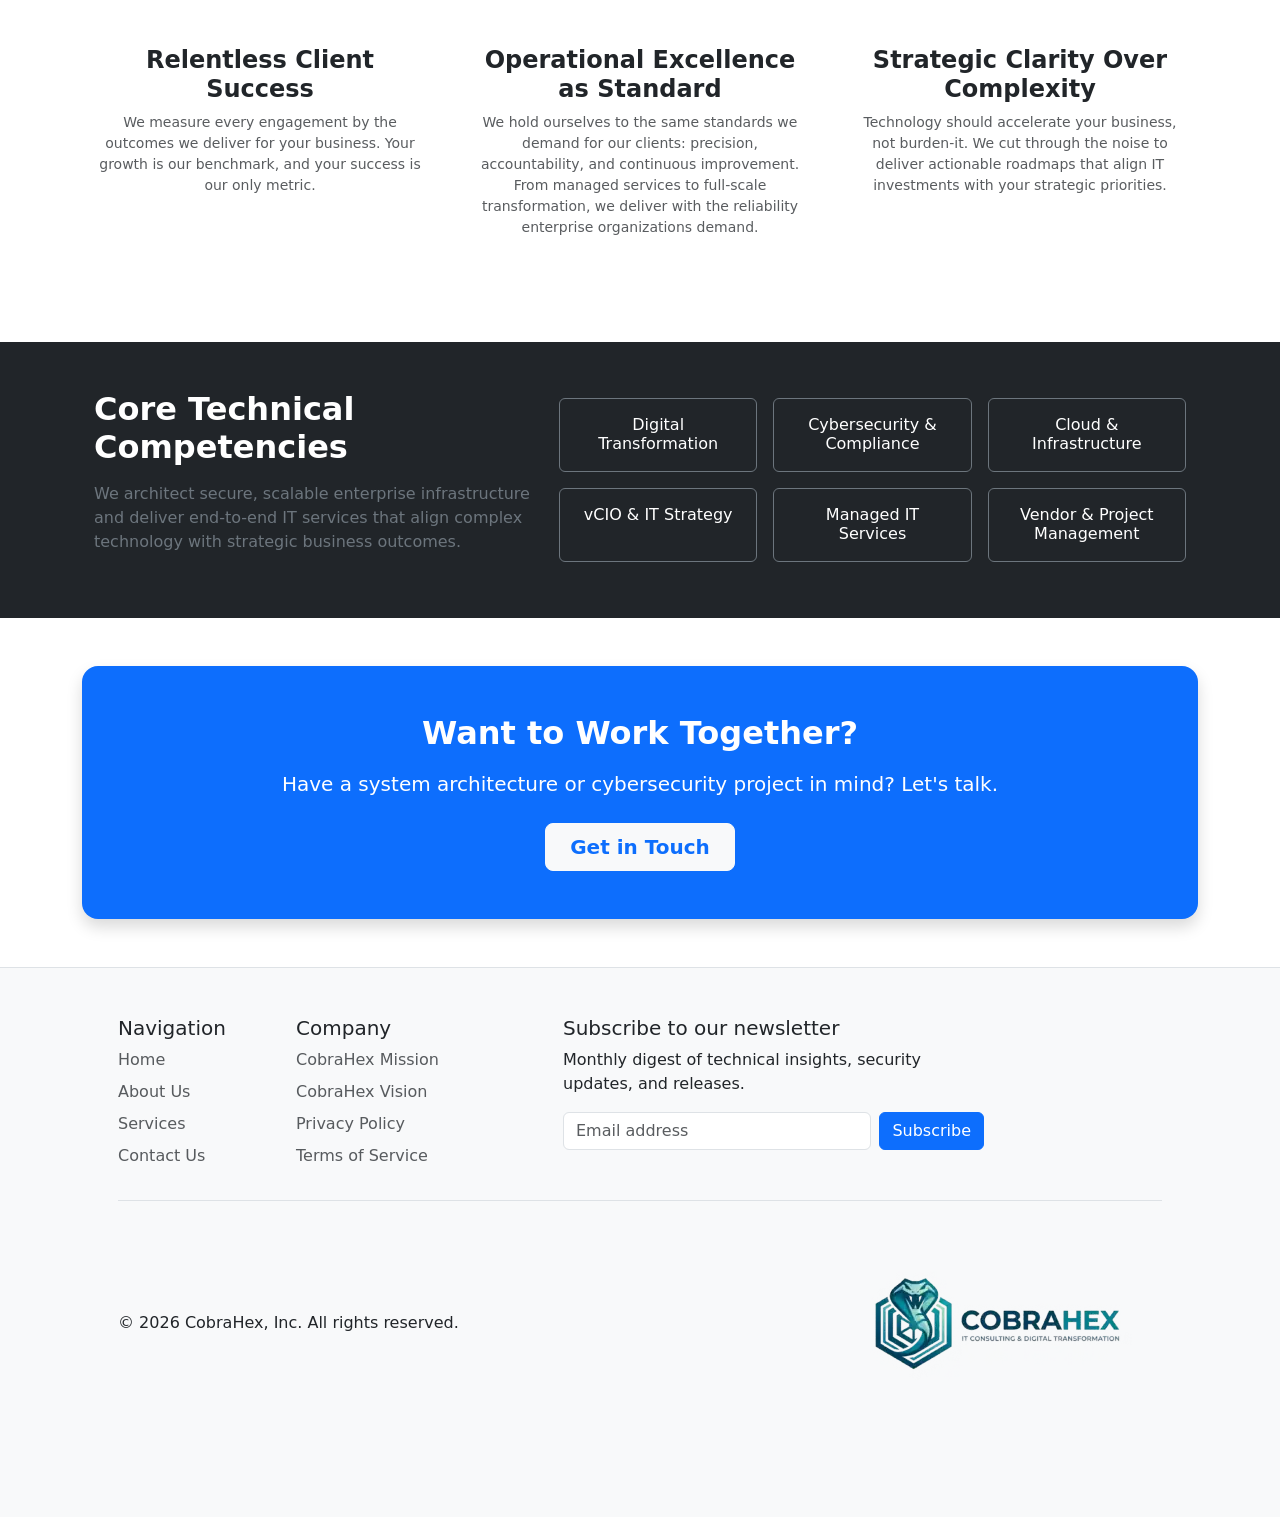
==== commit e7a57a73: "fix reponsiveness" ====
--- a/aboutUs.html
+++ b/aboutUs.html
@@ -110,7 +110,7 @@
             <h1>About Us</h1>
         </section>
 
-        <section class="container imagewithText-cont">
+        <section class="container imagewithText-cont px-4 ">
             <div class="row featurette align-items-center g-4">
                 <div class="col-md-7">
                     <h2 class="featurette-heading fw-normal lh-1">
@@ -198,7 +198,7 @@
         </section>
 
         <section class="py-5 bg-dark text-white">
-            <div class="container">
+            <div class="container px-4">
                 <div class="row align-items-center g-4">
                     <div class="col-lg-5">
                         <h2 class="fw-bold mb-3">Core Technical Competencies</h2>
@@ -255,7 +255,7 @@
 
     <!-- FOOTER -->
     <footer class="foot-nav py-5 bg-light border-top">
-        <div class="container">
+        <div class="container px-4 px-md-5">
             <div class="row g-4">
                 <div class="col-6 col-md-2">
                     <h5>Navigation</h5>
--- a/public/styles/home.css
+++ b/public/styles/home.css
@@ -2,16 +2,15 @@
 html,
 body {
     overflow-x: hidden;
-    /* Prevents unwanted horizontal scrolling */
     margin: 0;
     padding: 0;
 }
 
-.height-class{
+.height-class {
     max-height: 227px;
 }
 
-.min-height-constraint{
+.min-height-constraint {
     min-height: 40px;
 }
 
@@ -40,22 +39,26 @@
 }
 
 #myCarousel .carousel-item {
+    position: relative;
     height: 60vh;
-    min-height: 350px;
+    min-height: 400px;
     max-height: 600px;
 }
 
 #myCarousel img {
+    width: 100%;
     height: 100%;
-    width: 100%;
     object-fit: cover;
-}
-.paragraph-carousel{
-    font-size: 30px;
-    text-shadow: 0 2px 2px rgba(0, 0, 0, 200);
 }
 
 
+
+
+/* Scalable desktop typography with high-contrast text shadow */
+.paragraph-carousel {
+    font-size: clamp(1.125rem, 2vw + 0.5rem, 1.75rem);
+    text-shadow: 0 2px 4px rgba(0, 0, 0, 0.9);
+}
 
 /* FEATURETTE / IMAGE WITH TEXT FIXES */
 .imagewithText-cont {
@@ -70,9 +73,6 @@
     object-fit: cover;
     border-radius: 0.5rem;
 }
-
-
-
 
 /* RESPONSIVE TYPOGRAPHY & SPACING */
 .featurette-divider {
@@ -89,4 +89,94 @@
     .featurette-heading {
         font-size: 3rem;
     }
+}
+
+
+/* MOBILE & ACCESSIBILITY FIX (KEEPING TEXT OVER IMAGE) */
+@media (max-width: 767.98px) {
+
+    /* DO NOT set display: flex here directly; let Bootstrap manage display: none vs active */
+    #myCarousel .carousel-item {
+        height: auto;
+        min-height: 420px;
+        max-height: none;
+    }
+    .min-height-constraint {
+        min-height: 60px;
+    }
+
+    /* Target ONLY the active slide to use flexbox overlay logic */
+    #myCarousel .carousel-item.active,
+    #myCarousel .carousel-item-next,
+    #myCarousel .carousel-item-prev {
+        display: flex !important;
+        flex-direction: column;
+        justify-content: flex-end;
+    }
+
+    /* Absolute positioning pins image in background to support text overlay */
+    #myCarousel .carousel-item>img {
+        position: absolute;
+        top: 0;
+        left: 0;
+        width: 100%;
+        height: 100%;
+        object-fit: cover;
+    }
+
+        .carousel-control-prev,
+        .carousel-control-next,
+        .carousel-indicators {
+            z-index: 10;
+            pointer-events: auto !important;
+        }
+    /* Gradient backdrop behind caption guarantees text contrast over light images */
+    #myCarousel .carousel-caption {
+        position: relative;
+        z-index: 2;
+        right: 0;
+        left: 0;
+        bottom: 10px;
+        width: 100%;
+        padding: 2.5rem 1rem 2rem;
+        margin: 0;
+        background: linear-gradient(180deg, rgba(0, 0, 0, 0.5) 0%, rgba(0, 0, 0, 0.5) 60%);/**/
+        color: #ffffff;
+        border-radius: 20px;
+    }
+
+    #myCarousel .carousel-caption h1 {
+        font-size: 1.5rem;
+        margin-bottom: 0.5rem;
+    }
+
+    .paragraph-carousel {
+        font-size: 1rem;
+        line-height: 1.4;
+    }
+}
+
+/* Responsive Featurette Heading Adjustments */
+.featurette-heading {
+    font-size: 2.5rem;
+    /* Down from 2.5rem - 3rem on mobile */
+    line-height: 1.25;
+    margin-bottom: 0.75rem;
+}
+
+@media (max-width: 767.98px) {
+
+    /* Tighten paragraph text size and spacing */
+    .imagewithText-cont p {
+        font-size: 0.95rem;
+        line-height: 1.4;
+        color: #4a5568;
+    }
+        /* Responsive Featurette Heading Adjustments */
+        .featurette-heading {
+            font-size: 1.65rem;
+            /* Down from 2.5rem - 3rem on mobile */
+            line-height: 1.25;
+            margin-bottom: 0.75rem;
+        }
 }
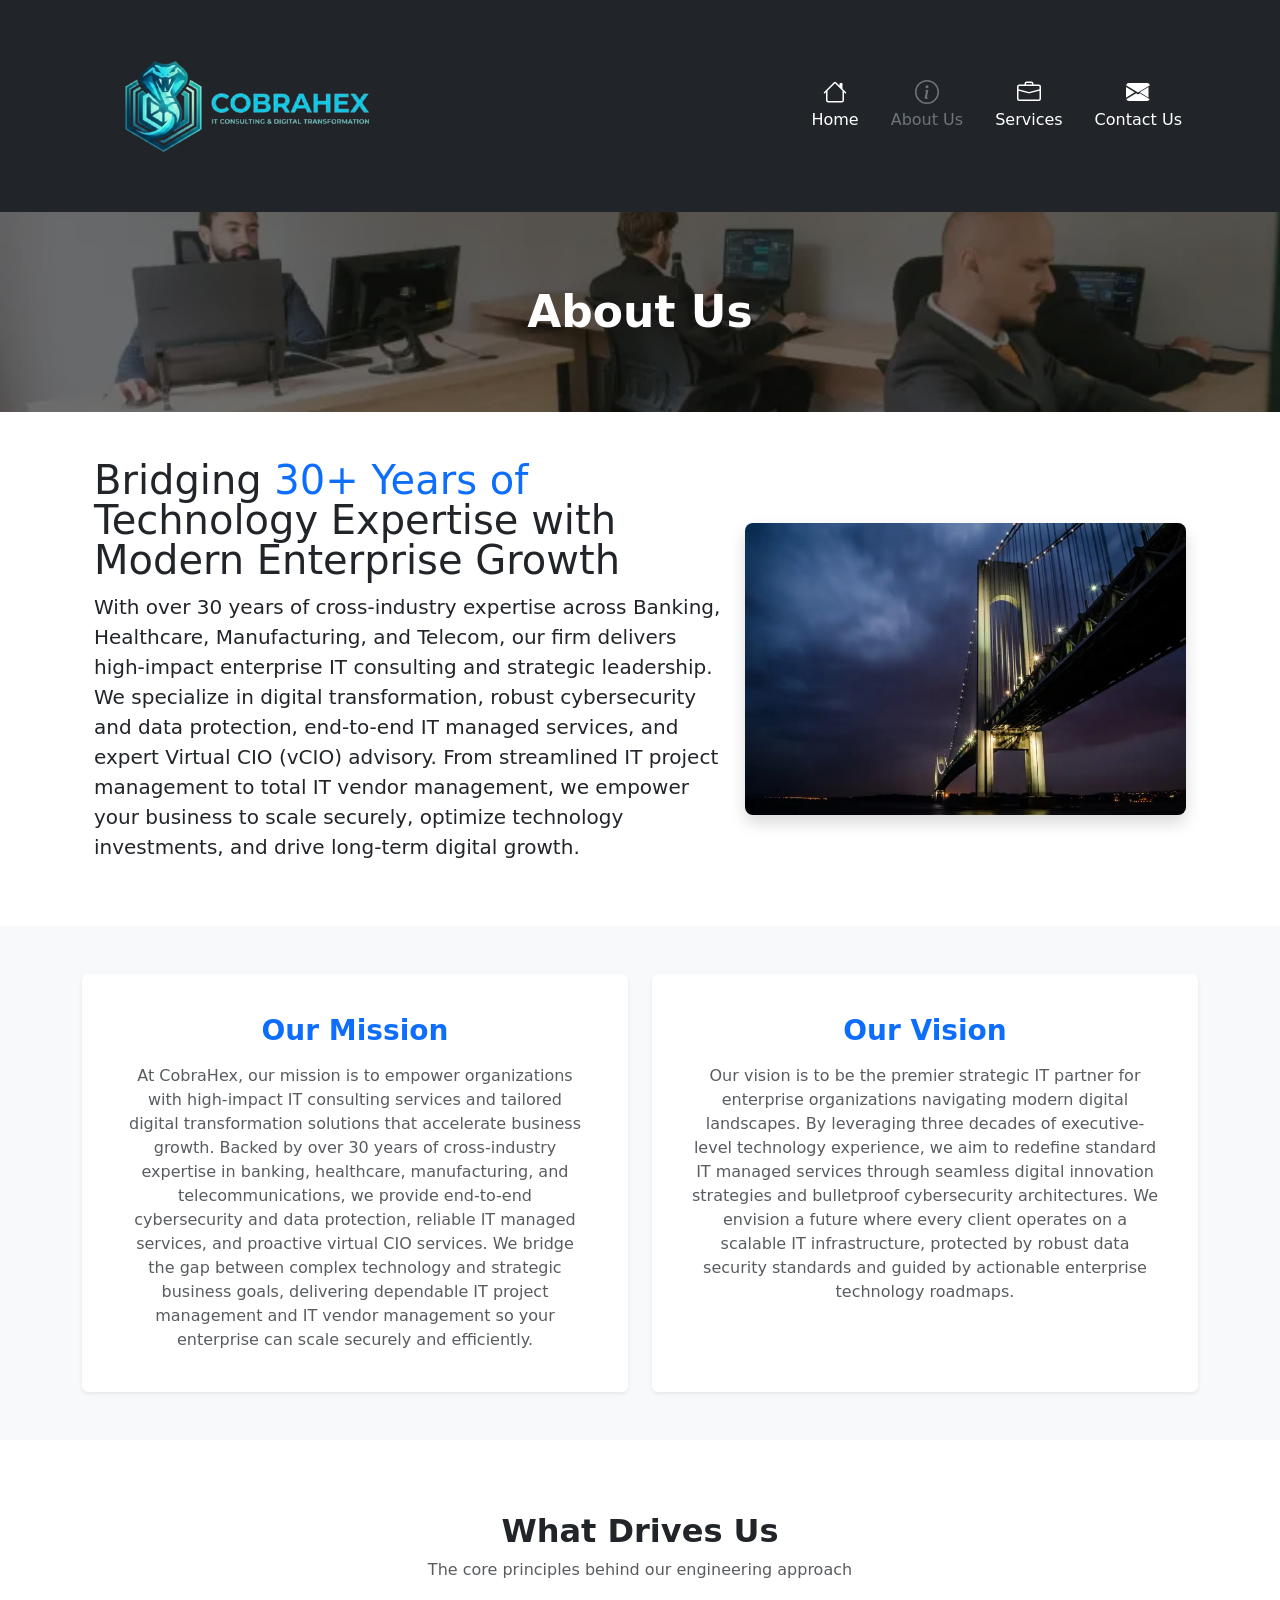
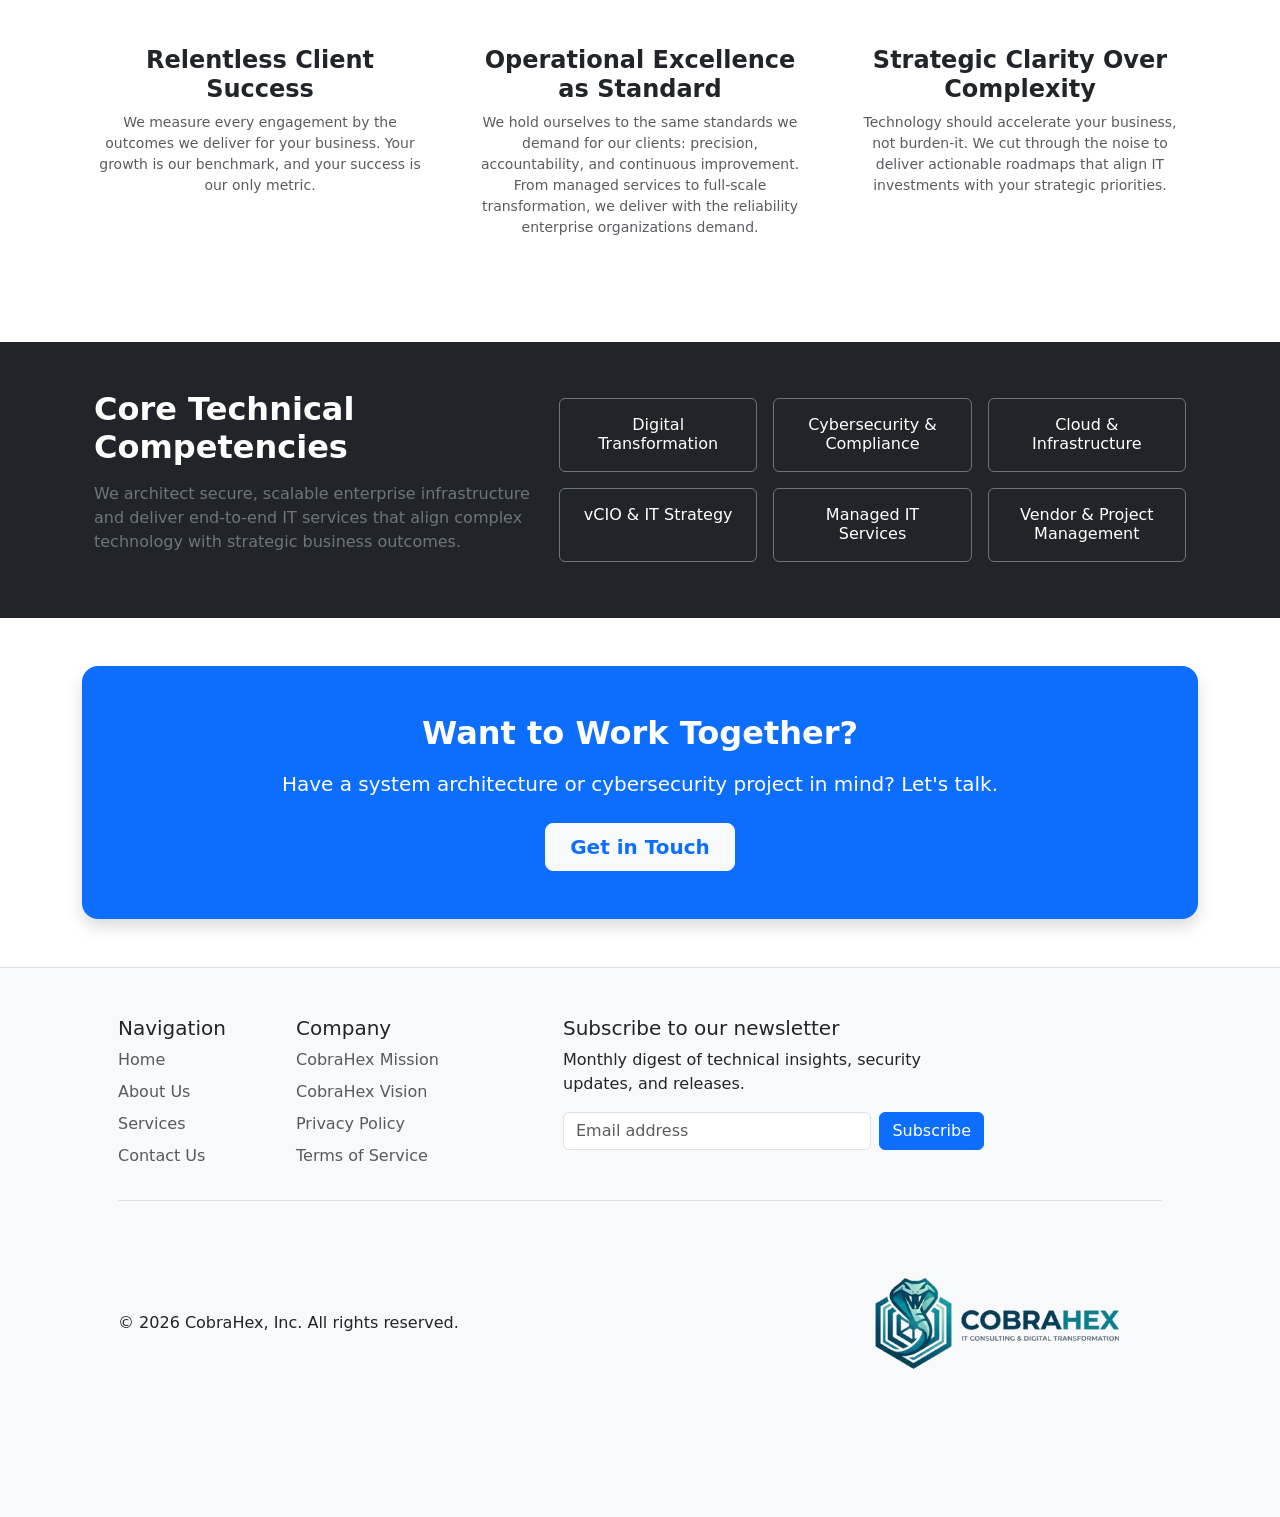
==== commit 9fced552: "improve logo loading speed" ====
--- a/aboutUs.html
+++ b/aboutUs.html
@@ -52,7 +52,7 @@
     
                 <a href="/" class="d-flex align-items-center text-white text-decoration-none my-2">
                     <img src="./public/assets/images/logoblack.webp" alt="CobraHex Logo" class="img-fluid"
-                        style="max-height: 180px;">
+                        style="max-height: 180px;" fetchpriority="high">
                 </a>
     
                 <ul class="nav col-12 col-md-auto my-2 justify-content-center my-md-0 text-small">
@@ -124,7 +124,7 @@
                 </div>
                 <div class="col-md-5 text-center">
                     <img src="./public/assets/images/bridge.webp" class="img-fluid rounded-3 shadow" alt="Featurette Image"
-                        loading="lazy">
+                        fetchpriority="high">
                 </div>
             </div>
         </section>
